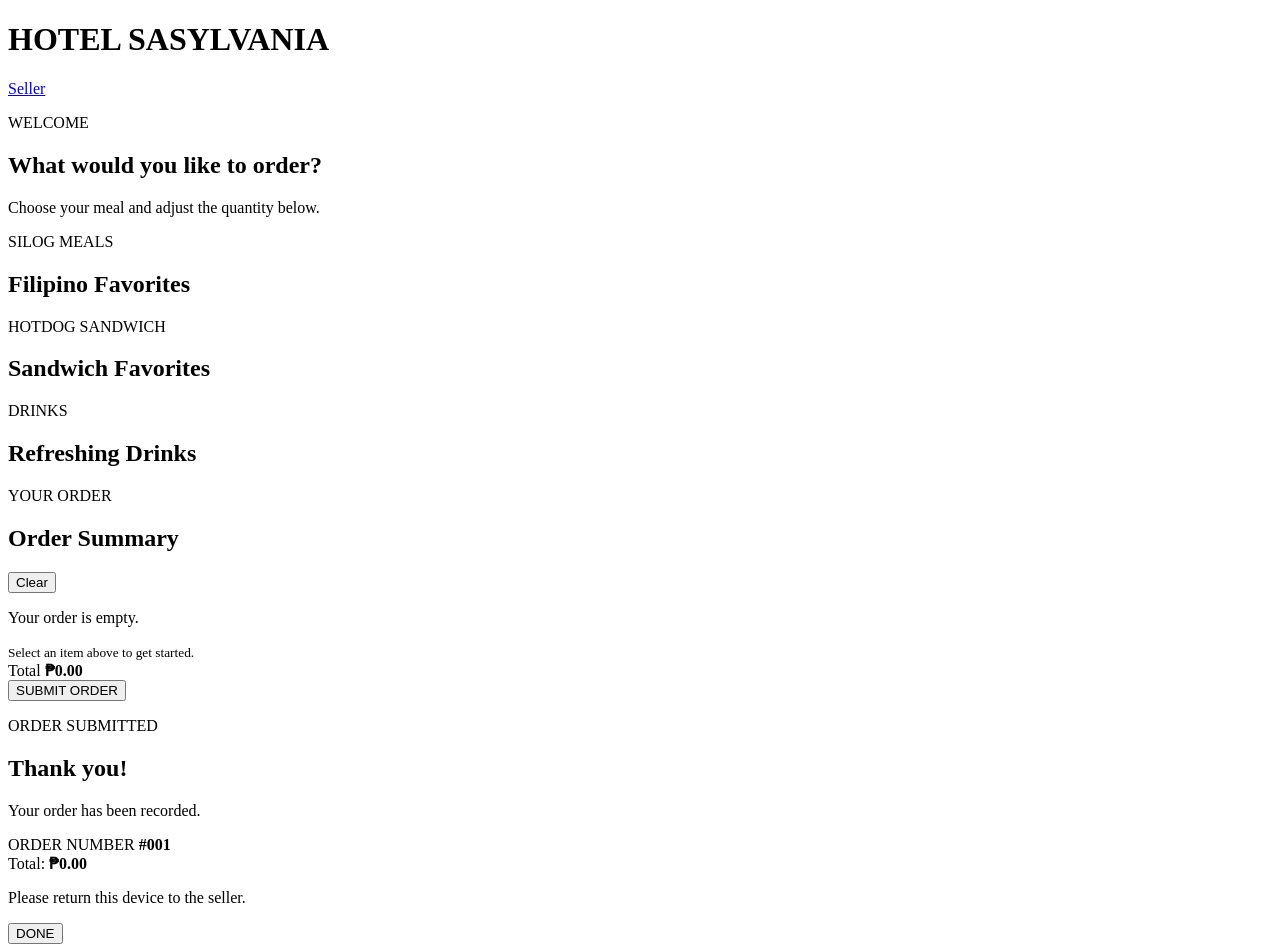
==== index.html @ a1094085 "Add initial HTML structure for ordering page" ====
<!DOCTYPE html>
<html lang="en">
<head>
    <meta charset="UTF-8">
    <meta name="viewport" content="width=device-width, initial-scale=1.0">

    <title>SAs Ordering</title>

    <link rel="stylesheet" href="css/style.css">
</head>

<body>

    <main class="order-page">

        <!-- HEADER -->
        <header class="store-header">

            <div class="brand">
                <h1>HOTEL SASYLVANIA</h1>
                <p></p>
            </div>

            <a href="sales.html" class="seller-link">
                Seller
            </a>

        </header>


        <!-- WELCOME -->
        <section class="welcome">

            <p class="small-label">
                WELCOME
            </p>

            <h2>
                What would you like to order?
            </h2>

            <p>
                Choose your meal and adjust the quantity below.
            </p>

        </section>


        <!-- SILOG MEALS -->
        <section class="menu-section">

            <div class="section-heading">

                <span>
                    SILOG MEALS
                </span>

                <h2>
                    Filipino Favorites
                </h2>

            </div>


            <div
                id="silogProducts"
                class="product-grid"
            ></div>

        </section>

          <!-- HOTDOG SANDWICH -->
        <section class="menu-section">

            <div class="section-heading">
                <span>HOTDOG SANDWICH</span>
                <h2>Sandwich Favorites</h2>
            </div>

            <div id="sandwichProducts" class="product-grid"></div>

        </section>


        <!-- DRINKS -->
        <section class="menu-section">

            <div class="section-heading">

                <span>
                    DRINKS
                </span>

                <h2>
                    Refreshing Drinks
                </h2>

            </div>


            <div
                id="drinkProducts"
                class="product-grid"
            ></div>

        </section>


        <!-- ORDER SUMMARY -->
        <section class="order-summary">

            <div class="summary-header">

                <div>
                    <span class="small-label">
                        YOUR ORDER
                    </span>

                    <h2>
                        Order Summary
                    </h2>
                </div>

                <button
                    id="clearButton"
                    class="clear-button"
                >
                    Clear
                </button>

            </div>


            <div
                id="cartItems"
                class="cart-items"
            >

                <div class="empty-cart">
                    <div class="empty-icon">
                        
                    </div>

                    <p>
                        Your order is empty.
                    </p>

                    <small>
                        Select an item above to get started.
                    </small>
                </div>

            </div>


            <div class="summary-bottom">

                <div class="total-line">

                    <span>
                        Total
                    </span>

                    <strong id="totalPrice">
                        ₱0.00
                    </strong>

                </div>


                <button
                    id="submitOrder"
                    class="submit-button"
                >
                    SUBMIT ORDER
                </button>

            </div>

        </section>


        <!-- ORDER SUCCESS MODAL -->
        <div
            id="successModal"
            class="modal"
        >

            <div class="success-box">

                <div class="success-icon">
                    
                </div>

                <p class="small-label">
                    ORDER SUBMITTED
                </p>

                <h2>
                    Thank you!
                </h2>

                <p>
                    Your order has been recorded.
                </p>

                <div class="order-number-box">

                    <span>
                        ORDER NUMBER
                    </span>

                    <strong id="orderNumber">
                        #001
                    </strong>

                </div>

                <div class="success-total">

                    Total:
                    <strong id="successTotal">
                        ₱0.00
                    </strong>

                </div>

                <p class="return-message">
                    Please return this device to the seller.
                </p>

                <button
                    id="doneButton"
                    class="submit-button"
                >
                    DONE
                </button>

            </div>

        </div>

    </main>


    <script src="js/data.js"></script>
    <script src="js/order.js"></script>

</body>
                               </html>
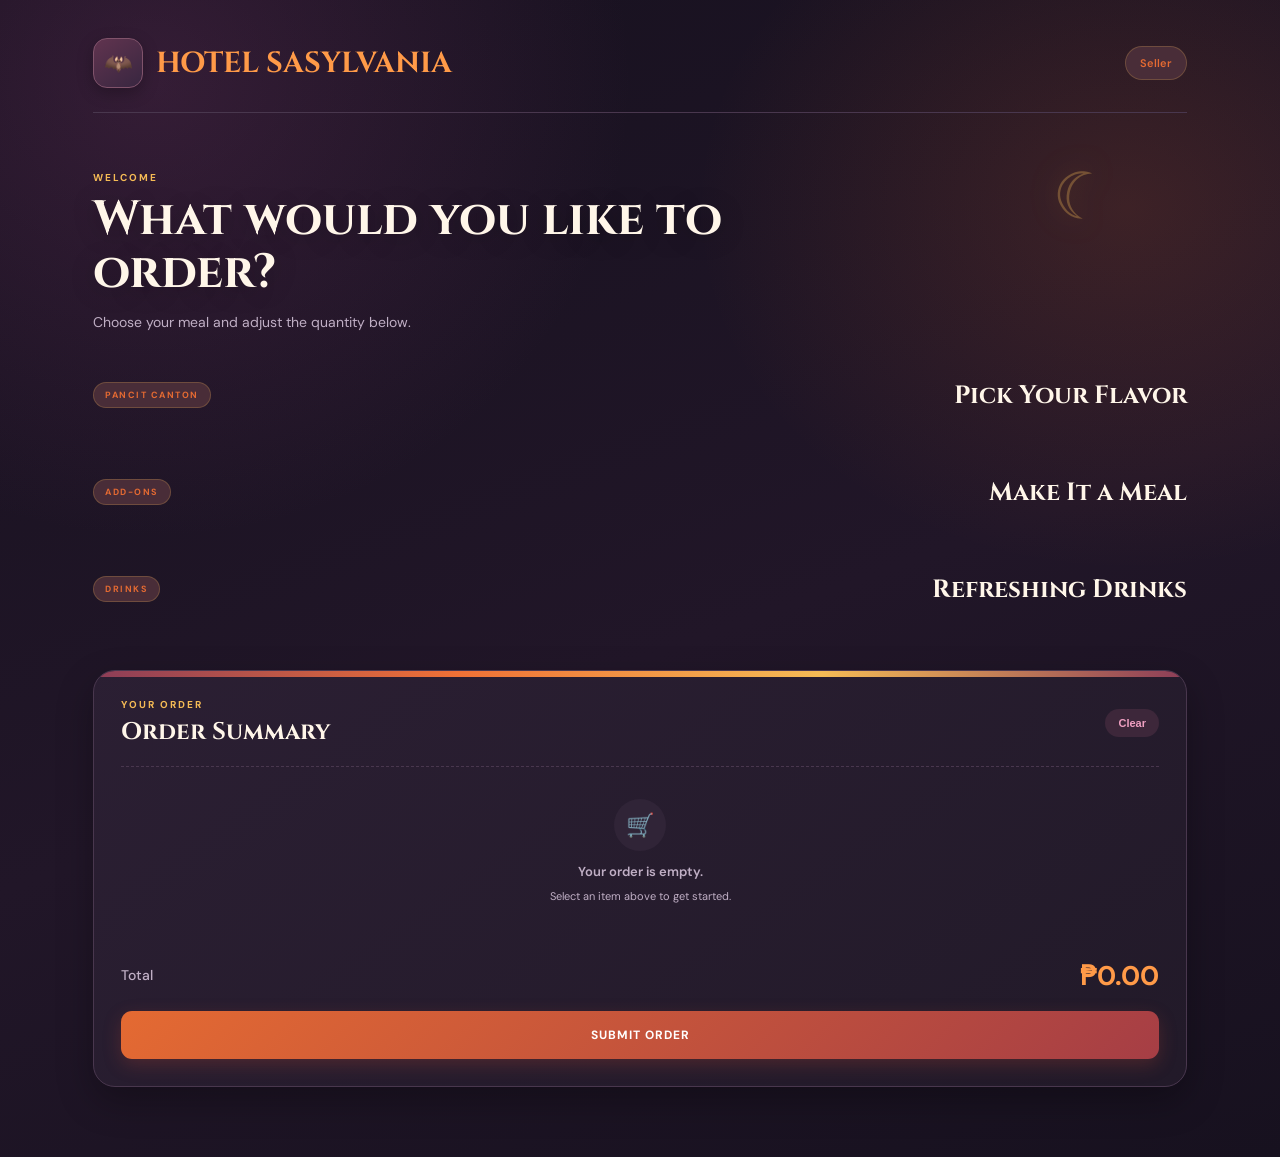
==== commit f82a385d: "Update index.html for Hotel Sasylvania Ordering" ====
--- a/index.html
+++ b/index.html
@@ -4,7 +4,7 @@
     <meta charset="UTF-8">
     <meta name="viewport" content="width=device-width, initial-scale=1.0">
 
-    <title>SAs Ordering</title>
+    <title>Hotel Sasylvania Ordering</title>
 
     <link rel="stylesheet" href="css/style.css">
 </head>
@@ -18,12 +18,9 @@
 
             <div class="brand">
                 <h1>HOTEL SASYLVANIA</h1>
-                <p></p>
             </div>
 
-            <a href="sales.html" class="seller-link">
-                Seller
-            </a>
+            <a href="sales.html" class="seller-link">Seller</a>
 
         </header>
 
@@ -31,53 +28,37 @@
         <!-- WELCOME -->
         <section class="welcome">
 
-            <p class="small-label">
-                WELCOME
-            </p>
+            <p class="small-label">WELCOME</p>
 
-            <h2>
-                What would you like to order?
-            </h2>
+            <h2>What would you like to order?</h2>
 
-            <p>
-                Choose your meal and adjust the quantity below.
-            </p>
+            <p>Choose your meal and adjust the quantity below.</p>
 
         </section>
 
 
-        <!-- SILOG MEALS -->
+        <!-- PANCIT CANTON -->
         <section class="menu-section">
 
             <div class="section-heading">
-
-                <span>
-                    SILOG MEALS
-                </span>
-
-                <h2>
-                    Filipino Favorites
-                </h2>
-
+                <span>PANCIT CANTON</span>
+                <h2>Pick Your Flavor</h2>
             </div>
 
-
-            <div
-                id="silogProducts"
-                class="product-grid"
-            ></div>
+            <div id="pancitProducts" class="product-grid"></div>
 
         </section>
 
-          <!-- HOTDOG SANDWICH -->
+
+        <!-- ADD-ONS -->
         <section class="menu-section">
 
             <div class="section-heading">
-                <span>HOTDOG SANDWICH</span>
-                <h2>Sandwich Favorites</h2>
+                <span>ADD-ONS</span>
+                <h2>Make It a Meal</h2>
             </div>
 
-            <div id="sandwichProducts" class="product-grid"></div>
+            <div id="addonProducts" class="product-grid"></div>
 
         </section>
 
@@ -86,22 +67,11 @@
         <section class="menu-section">
 
             <div class="section-heading">
-
-                <span>
-                    DRINKS
-                </span>
-
-                <h2>
-                    Refreshing Drinks
-                </h2>
-
+                <span>DRINKS</span>
+                <h2>Refreshing Drinks</h2>
             </div>
 
-
-            <div
-                id="drinkProducts"
-                class="product-grid"
-            ></div>
+            <div id="drinkProducts" class="product-grid"></div>
 
         </section>
 
@@ -112,42 +82,23 @@
             <div class="summary-header">
 
                 <div>
-                    <span class="small-label">
-                        YOUR ORDER
-                    </span>
-
-                    <h2>
-                        Order Summary
-                    </h2>
+                    <span class="small-label">YOUR ORDER</span>
+                    <h2>Order Summary</h2>
                 </div>
 
-                <button
-                    id="clearButton"
-                    class="clear-button"
-                >
+                <button type="button" id="clearButton" class="clear-button">
                     Clear
                 </button>
 
             </div>
 
 
-            <div
-                id="cartItems"
-                class="cart-items"
-            >
+            <div id="cartItems" class="cart-items">
 
                 <div class="empty-cart">
-                    <div class="empty-icon">
-                        
-                    </div>
-
-                    <p>
-                        Your order is empty.
-                    </p>
-
-                    <small>
-                        Select an item above to get started.
-                    </small>
+                    <div class="empty-icon">🛒</div>
+                    <p>Your order is empty.</p>
+                    <small>Select an item above to get started.</small>
                 </div>
 
             </div>
@@ -156,22 +107,11 @@
             <div class="summary-bottom">
 
                 <div class="total-line">
-
-                    <span>
-                        Total
-                    </span>
-
-                    <strong id="totalPrice">
-                        ₱0.00
-                    </strong>
-
+                    <span>Total</span>
+                    <strong id="totalPrice">₱0.00</strong>
                 </div>
 
-
-                <button
-                    id="submitOrder"
-                    class="submit-button"
-                >
+                <button type="button" id="submitOrder" class="submit-button">
                     SUBMIT ORDER
                 </button>
 
@@ -184,55 +124,35 @@
         <div
             id="successModal"
             class="modal"
+            role="dialog"
+            aria-modal="true"
+            aria-labelledby="successTitle"
         >
 
             <div class="success-box">
 
-                <div class="success-icon">
-                    
-                </div>
+                <div class="success-icon">✅</div>
 
-                <p class="small-label">
-                    ORDER SUBMITTED
-                </p>
+                <p class="small-label">ORDER SUBMITTED</p>
 
-                <h2>
-                    Thank you!
-                </h2>
+                <h2 id="successTitle">Thank you!</h2>
 
-                <p>
-                    Your order has been recorded.
-                </p>
+                <p>Your order has been recorded.</p>
 
                 <div class="order-number-box">
-
-                    <span>
-                        ORDER NUMBER
-                    </span>
-
-                    <strong id="orderNumber">
-                        #001
-                    </strong>
-
+                    <span>ORDER NUMBER</span>
+                    <strong id="orderNumber">#001</strong>
                 </div>
 
                 <div class="success-total">
-
-                    Total:
-                    <strong id="successTotal">
-                        ₱0.00
-                    </strong>
-
+                    Total: <strong id="successTotal">₱0.00</strong>
                 </div>
 
                 <p class="return-message">
                     Please return this device to the seller.
                 </p>
 
-                <button
-                    id="doneButton"
-                    class="submit-button"
-                >
+                <button type="button" id="doneButton" class="submit-button">
                     DONE
                 </button>
 
@@ -247,4 +167,4 @@
     <script src="js/order.js"></script>
 
 </body>
-                               </html>
+</html>
--- a/css/style.css
+++ b/css/style.css
@@ -0,0 +1,3032 @@
+/* =========================================
+   SILOG+ ORDERING SYSTEM
+   Halloween Food Kiosk Design
+========================================= */
+
+@import url('https://fonts.googleapis.com/css2?family=Cinzel:wght@600;700&family=DM+Sans:wght@400;500;600;700&family=Playfair+Display:wght@600;700&display=swap');
+
+:root {
+    --bg: #17111f;
+    --surface: #241b2b;
+    --surface-soft: #302437;
+
+    --text: #fff6e9;
+    --muted: #c0afc5;
+
+    --primary: #e46a32;
+    --primary-dark: #ff9a48;
+    --primary-soft: #492d38;
+
+    --accent: #f5bb55;
+    --accent-soft: #4a352d;
+
+    --pink: #bf6b94;
+    --pink-soft: #3d273a;
+
+    --border: #49374e;
+
+    --shadow:
+        0 14px 36px rgba(0, 0, 0, 0.28);
+
+    --radius: 18px;
+}
+
+
+/* =========================================
+   RESET
+========================================= */
+
+* {
+    margin: 0;
+    padding: 0;
+    box-sizing: border-box;
+}
+
+
+html {
+    scroll-behavior: smooth;
+}
+
+
+body {
+    font-family: "DM Sans", sans-serif;
+
+    background:
+        radial-gradient(
+            circle at 10% 10%,
+            rgba(233, 180, 174, 0.12),
+            transparent 25%
+        ),
+        radial-gradient(
+            circle at 90% 20%,
+            rgba(233, 161, 91, 0.10),
+            transparent 25%
+        ),
+        var(--bg);
+
+    color: var(--text);
+
+    min-height: 100vh;
+}
+
+
+/* =========================================
+   CUSTOMER ORDER PAGE
+========================================= */
+
+.order-page {
+    width: min(1150px, 100%);
+
+    margin: auto;
+
+    padding:
+        28px clamp(16px, 4vw, 28px) 70px;
+}
+
+
+/* =========================================
+   HEADER
+========================================= */
+
+.store-header {
+    display: flex;
+
+    align-items: center;
+
+    justify-content: space-between;
+
+    padding:
+        10px 0 24px;
+
+    border-bottom:
+        1px solid var(--border);
+}
+
+
+.brand {
+    display: flex;
+
+    align-items: center;
+
+    gap: 13px;
+}
+
+
+.brand::before {
+    content: "";
+
+    width: 48px;
+    height: 48px;
+
+    display: flex;
+
+    align-items: center;
+    justify-content: center;
+
+    background:
+        var(--primary-soft);
+
+    border-radius: 14px;
+
+    font-size: 23px;
+}
+
+
+.brand h1 {
+    font-family:
+        "Playfair Display",
+        serif;
+
+    font-size: 29px;
+
+    line-height: 1;
+
+    color:
+        var(--primary-dark);
+}
+
+
+.brand p {
+    color: var(--muted);
+
+    font-size: 11px;
+
+    margin-top: 5px;
+
+    letter-spacing: .3px;
+}
+
+
+.seller-link {
+    display: inline-flex;
+
+    align-items: center;
+
+    gap: 6px;
+
+    text-decoration: none;
+
+    color: var(--primary);
+
+    background:
+        var(--primary-soft);
+
+    padding:
+        9px 14px;
+
+    border-radius: 30px;
+
+    font-size: 11px;
+
+    font-weight: 600;
+
+    transition: .2s ease;
+}
+
+
+.seller-link:hover {
+    background: var(--primary);
+
+    color: white;
+
+    transform:
+        translateY(-1px);
+}
+
+
+/* =========================================
+   WELCOME SECTION
+========================================= */
+
+.welcome {
+    position: relative;
+
+    padding:
+        58px 0 48px;
+}
+
+
+.welcome::after {
+    content: "";
+
+    position: absolute;
+
+    right: 7%;
+
+    top: 42px;
+
+    font-size: 65px;
+
+    opacity: .16;
+
+    transform:
+        rotate(12deg);
+}
+
+
+.welcome .small-label {
+    margin-bottom: 10px;
+}
+
+
+.welcome h2 {
+    max-width: 650px;
+
+    font-family:
+        "Playfair Display",
+        serif;
+
+    font-size:
+        clamp(32px, 5vw, 48px);
+
+    line-height: 1.1;
+
+    color: var(--primary-dark);
+}
+
+
+.welcome p:last-child {
+    color: var(--muted);
+
+    font-size: 14px;
+
+    margin-top: 13px;
+}
+
+
+/* =========================================
+   LABELS
+========================================= */
+
+.small-label {
+    display: block;
+
+    color: var(--accent);
+
+    font-size: 10px;
+
+    font-weight: 700;
+
+    letter-spacing: 2px;
+}
+
+
+/* =========================================
+   MENU SECTION
+========================================= */
+
+.menu-section {
+    margin-bottom: 48px;
+}
+
+
+.section-heading {
+    display: flex;
+
+    align-items: flex-end;
+
+    justify-content: space-between;
+
+    margin-bottom: 20px;
+}
+
+
+.section-heading > span {
+    display: inline-block;
+
+    color: var(--primary);
+
+    background:
+        var(--primary-soft);
+
+    padding:
+        6px 11px;
+
+    border-radius: 30px;
+
+    font-size: 9px;
+
+    font-weight: 700;
+
+    letter-spacing: 1.5px;
+}
+
+
+.section-heading h2 {
+    font-family:
+        "Playfair Display",
+        serif;
+
+    font-size: 25px;
+
+    margin-top: 9px;
+}
+
+
+/* =========================================
+   PRODUCT GRID
+========================================= */
+
+.product-grid {
+    display: grid;
+
+    grid-template-columns:
+        repeat(2, 1fr);
+
+    gap: 17px;
+}
+
+
+/* =========================================
+   PRODUCT CARD
+========================================= */
+
+.product-card {
+    position: relative;
+
+    display: flex;
+
+    justify-content:
+        space-between;
+
+    align-items: center;
+
+    gap: 22px;
+
+    min-height: 175px;
+
+    padding: 23px;
+
+    background:
+        rgba(255,255,255,.92);
+
+    border:
+        1px solid var(--border);
+
+    border-radius:
+        var(--radius);
+
+    overflow: hidden;
+
+    transition:
+        transform .25s ease,
+        box-shadow .25s ease,
+        border-color .25s ease;
+}
+
+
+.product-card::before {
+    content: "";
+
+    position: absolute;
+
+    width: 90px;
+    height: 90px;
+
+    border-radius: 50%;
+
+    background:
+        var(--accent-soft);
+
+    right: -35px;
+
+    top: -35px;
+
+    transition: .25s ease;
+}
+
+
+.product-card:hover {
+    transform:
+        translateY(-4px);
+
+    border-color:
+        #ddd4c6;
+
+    box-shadow:
+        var(--shadow);
+}
+
+
+.product-card:hover::before {
+    transform:
+        scale(1.3);
+}
+
+
+/* =========================================
+   PRODUCT DETAILS
+========================================= */
+
+.product-details {
+    position: relative;
+
+    z-index: 1;
+
+    flex: 1;
+}
+
+
+.product-category {
+    display: inline-block;
+
+    color: #a09c91;
+
+    font-size: 9px;
+
+    font-weight: 700;
+
+    letter-spacing: 1.4px;
+
+    margin-bottom: 6px;
+}
+
+
+.product-details h3 {
+    font-family:
+        "Playfair Display",
+        serif;
+
+    font-size: 23px;
+
+    color:
+        var(--text);
+
+    margin-bottom: 7px;
+}
+
+
+.product-details p {
+    color: var(--muted);
+
+    font-size: 12px;
+
+    line-height: 1.6;
+
+    max-width: 330px;
+}
+
+
+.product-price {
+    display: inline-block;
+
+    color:
+        var(--primary);
+
+    font-size: 17px;
+
+    font-weight: 700;
+
+    margin-top: 13px;
+}
+
+
+/* =========================================
+   QUANTITY CONTROL
+========================================= */
+
+.quantity-box {
+    position: relative;
+
+    z-index: 2;
+
+    display: flex;
+
+    align-items: center;
+
+    justify-content: center;
+
+    gap: 8px;
+
+    padding: 5px;
+
+    background:
+        var(--surface-soft);
+
+    border:
+        1px solid var(--border);
+
+    border-radius: 12px;
+}
+
+
+.quantity-box button {
+    width: 34px;
+    height: 34px;
+
+    border: none;
+
+    background:
+        white;
+
+    color:
+        var(--primary);
+
+    border-radius: 9px;
+
+    font-size: 18px;
+
+    font-weight: 600;
+
+    cursor: pointer;
+
+    box-shadow:
+        0 2px 6px rgba(0,0,0,.05);
+
+    transition: .18s ease;
+}
+
+
+.quantity-box button:hover {
+    background:
+        var(--primary);
+
+    color: white;
+
+    transform:
+        scale(1.05);
+}
+
+
+.quantity-box button:active {
+    transform:
+        scale(.94);
+}
+
+
+.quantity-box span {
+    min-width: 24px;
+
+    text-align: center;
+
+    font-size: 14px;
+
+    font-weight: 700;
+
+    color: var(--text);
+}
+
+
+/* =========================================
+   ORDER SUMMARY
+========================================= */
+
+.order-summary {
+    position: relative;
+
+    background:
+        var(--surface);
+
+    border:
+        1px solid var(--border);
+
+    border-radius:
+        22px;
+
+    padding:
+        27px;
+
+    margin-top: 30px;
+
+    box-shadow:
+        0 12px 40px rgba(43,39,29,.08);
+
+    overflow: hidden;
+}
+
+
+.order-summary::before {
+    content: "";
+
+    position: absolute;
+
+    left: 0;
+    top: 0;
+
+    width: 100%;
+    height: 5px;
+
+    background:
+        linear-gradient(
+            90deg,
+            var(--primary),
+            var(--accent),
+            var(--pink)
+        );
+}
+
+
+.summary-header {
+    display: flex;
+
+    align-items: center;
+
+    justify-content:
+        space-between;
+
+    padding-bottom:
+        18px;
+
+    border-bottom:
+        1px dashed var(--border);
+}
+
+
+.summary-header h2 {
+    font-family:
+        "Playfair Display",
+        serif;
+
+    font-size: 24px;
+
+    margin-top: 5px;
+}
+
+
+.clear-button {
+    border: none;
+
+    background:
+        var(--pink-soft);
+
+    color:
+        #9a6964;
+
+    padding:
+        8px 13px;
+
+    border-radius:
+        20px;
+
+    font-size: 11px;
+
+    font-weight: 600;
+
+    cursor: pointer;
+
+    transition: .2s ease;
+}
+
+
+.clear-button:hover {
+    background:
+        var(--pink);
+
+    color: white;
+}
+
+
+/* =========================================
+   CART
+========================================= */
+
+.cart-items {
+    min-height: 105px;
+}
+
+
+.empty-cart {
+    text-align: center;
+
+    padding:
+        32px 10px;
+
+    color: var(--muted);
+}
+
+
+.empty-icon {
+    display: flex;
+
+    align-items: center;
+
+    justify-content: center;
+
+    width: 52px;
+    height: 52px;
+
+    margin:
+        0 auto 12px;
+
+    background:
+        var(--surface-soft);
+
+    border-radius: 50%;
+
+    font-size: 23px;
+}
+
+
+.empty-cart p {
+    font-size: 13px;
+
+    font-weight: 600;
+
+    margin-bottom: 4px;
+}
+
+
+.empty-cart small {
+    font-size: 11px;
+}
+
+
+/* CART ROW */
+
+.cart-row {
+    display: flex;
+
+    justify-content:
+        space-between;
+
+    align-items: center;
+
+    gap: 15px;
+
+    padding:
+        15px 4px;
+
+    border-bottom:
+        1px solid #f0ece5;
+}
+
+
+.cart-row strong {
+    font-size: 14px;
+}
+
+
+.cart-row small {
+    display: block;
+
+    color: var(--muted);
+
+    font-size: 11px;
+
+    margin-top: 4px;
+}
+
+
+/* =========================================
+   TOTAL
+========================================= */
+
+.summary-bottom {
+    padding-top: 21px;
+}
+
+
+.total-line {
+    display: flex;
+
+    justify-content:
+        space-between;
+
+    align-items: center;
+
+    margin-bottom: 18px;
+}
+
+
+.total-line span {
+    color: var(--muted);
+
+    font-size: 14px;
+
+    font-weight: 500;
+}
+
+
+.total-line strong {
+    color:
+        var(--primary-dark);
+
+    font-size: 27px;
+}
+
+
+/* =========================================
+   SUBMIT BUTTON
+========================================= */
+
+.submit-button {
+    position: relative;
+
+    width: 100%;
+
+    border: none;
+
+    background:
+        var(--primary);
+
+    color: white;
+
+    padding: 16px;
+
+    border-radius: 11px;
+
+    font-family:
+        "DM Sans",
+        sans-serif;
+
+    font-size: 12px;
+
+    font-weight: 700;
+
+    letter-spacing: 1px;
+
+    cursor: pointer;
+
+    overflow: hidden;
+
+    transition:
+        background .2s ease,
+        transform .2s ease,
+        box-shadow .2s ease;
+}
+
+
+.submit-button:hover {
+    background:
+        var(--primary-dark);
+
+    transform:
+        translateY(-2px);
+
+    box-shadow:
+        0 8px 18px
+        rgba(56,92,69,.22);
+}
+
+
+.submit-button:active {
+    transform:
+        translateY(0);
+}
+
+
+/* =========================================
+   SUCCESS MODAL
+========================================= */
+
+.modal {
+    position: fixed;
+
+    inset: 0;
+
+    z-index: 100;
+
+    display: none;
+
+    align-items: center;
+
+    justify-content: center;
+
+    padding: 20px;
+
+    background:
+        rgba(39,37,31,.55);
+
+    backdrop-filter:
+        blur(5px);
+}
+
+
+.modal.show {
+    display: flex;
+}
+
+
+.success-box {
+    width: 100%;
+
+    max-width: 410px;
+
+    background:
+        var(--surface);
+
+    border-radius:
+        23px;
+
+    padding:
+        36px;
+
+    text-align: center;
+
+    box-shadow:
+        0 25px 70px
+        rgba(0,0,0,.18);
+
+    animation:
+        modalIn .3s ease;
+}
+
+
+@keyframes modalIn {
+
+    from {
+        opacity: 0;
+
+        transform:
+            translateY(15px)
+            scale(.97);
+    }
+
+    to {
+        opacity: 1;
+
+        transform:
+            translateY(0)
+            scale(1);
+    }
+
+}
+
+
+.success-icon {
+    display: flex;
+
+    align-items: center;
+
+    justify-content: center;
+
+    width: 62px;
+    height: 62px;
+
+    margin:
+        0 auto 20px;
+
+    border-radius: 50%;
+
+    background:
+        var(--primary-soft);
+
+    color:
+        var(--primary);
+
+    font-size: 27px;
+
+    font-weight: 700;
+}
+
+
+.success-box h2 {
+    font-family:
+        "Playfair Display",
+        serif;
+
+    font-size: 29px;
+
+    margin:
+        7px 0;
+}
+
+
+.success-box > p {
+    color: var(--muted);
+
+    font-size: 13px;
+}
+
+
+.order-number-box {
+    margin:
+        25px 0 17px;
+
+    padding:
+        17px;
+
+    background:
+        var(--surface-soft);
+
+    border-radius:
+        13px;
+}
+
+
+.order-number-box span {
+    display: block;
+
+    color: var(--muted);
+
+    font-size: 9px;
+
+    font-weight: 700;
+
+    letter-spacing: 2px;
+
+    margin-bottom: 5px;
+}
+
+
+.order-number-box strong {
+    color:
+        var(--primary-dark);
+
+    font-size: 28px;
+}
+
+
+.success-total {
+    font-size: 14px;
+
+    margin-bottom: 22px;
+}
+
+
+.success-total strong {
+    color:
+        var(--primary);
+
+    font-size: 19px;
+}
+
+
+.return-message {
+    margin-bottom: 20px;
+}
+
+
+/* =========================================
+   SALES PAGE
+========================================= */
+
+.sales-page {
+    width: min(1200px, 100%);
+
+    margin: auto;
+
+    padding:
+        35px clamp(16px, 4vw, 28px) 60px;
+}
+
+
+.sales-header {
+    display: flex;
+
+    flex-wrap: wrap;
+
+    align-items: flex-start;
+
+    justify-content:
+        space-between;
+
+    gap: 20px;
+
+    margin-bottom: 32px;
+}
+
+
+.back-link {
+    display: inline-block;
+
+    color:
+        var(--muted);
+
+    text-decoration: none;
+
+    font-size: 11px;
+
+    margin-bottom: 13px;
+
+    transition: .2s ease;
+}
+
+
+.back-link:hover {
+    color:
+        var(--primary);
+}
+
+
+.sales-header h1 {
+    font-family:
+        "Playfair Display",
+        serif;
+
+    font-size: clamp(28px, 8vw, 35px);
+
+    color:
+        var(--primary-dark);
+}
+
+
+.sales-header p {
+    color:
+        var(--muted);
+
+    font-size: 13px;
+
+    margin-top: 6px;
+}
+
+
+.reset-button {
+    white-space: nowrap;
+
+    flex-shrink: 0;
+
+    border:
+        1px solid var(--border);
+
+    background:
+        var(--surface);
+
+    color:
+        #9a6b66;
+
+    padding:
+        9px 14px;
+
+    border-radius: 8px;
+
+    font-size: 11px;
+
+    cursor: pointer;
+
+    transition: .2s ease;
+}
+
+
+.reset-button:hover {
+    background:
+        var(--pink-soft);
+
+    border-color:
+        var(--pink);
+}
+
+
+/* =========================================
+   SALES STATS
+========================================= */
+
+.stats-grid {
+    display: grid;
+
+    grid-template-columns:
+        repeat(2, minmax(0, 1fr));
+
+    gap: 12px;
+
+    margin-bottom: 22px;
+}
+
+
+.stat-card {
+    position: relative;
+
+    min-height: 116px;
+
+    background:
+        var(--surface);
+
+    border:
+        1px solid var(--border);
+
+    border-radius:
+        16px;
+
+    padding:
+        20px 16px 16px;
+
+    overflow: hidden;
+
+    transition:
+        transform .25s ease,
+        box-shadow .25s ease;
+}
+
+
+.stat-card:hover {
+    transform:
+        translateY(-3px);
+
+    box-shadow:
+        var(--shadow);
+}
+
+
+/* TOP COLOR STRIPE */
+
+.stat-card::before {
+    content: "";
+
+    position: absolute;
+
+    left: 0;
+    top: 0;
+
+    width: 100%;
+    height: 4px;
+
+    background:
+        var(--primary);
+}
+
+
+.stat-card:nth-child(2)::before {
+    background:
+        var(--accent);
+}
+
+
+.stat-card:nth-child(3)::before {
+    background:
+        #7ea88b;
+}
+
+
+.stat-card:nth-child(4)::before {
+    background:
+        var(--pink);
+}
+
+
+/* ICON BADGE */
+
+.stat-card::after {
+    content: "";
+
+    position: absolute;
+
+    top: 17px;
+    right: 14px;
+
+    width: 34px;
+    height: 34px;
+
+    display: flex;
+
+    align-items: center;
+    justify-content: center;
+
+    border-radius: 50%;
+
+    background:
+        var(--primary-soft);
+
+    font-size: 16px;
+}
+
+
+.stat-card:nth-child(2)::after {
+    content: "";
+
+    background:
+        var(--accent-soft);
+}
+
+
+.stat-card:nth-child(3)::after {
+    content: "";
+
+    background:
+        var(--primary-soft);
+}
+
+
+.stat-card:nth-child(4)::after {
+    content: "";
+
+    background:
+        var(--pink-soft);
+}
+
+
+/* LABEL + VALUE */
+
+.stat-card span {
+    display: block;
+
+    position: relative;
+
+    z-index: 1;
+
+    min-height: 27px;
+
+    padding-right: 40px;
+
+    color:
+        var(--muted);
+
+    font-size: 9px;
+
+    font-weight: 700;
+
+    letter-spacing: 1.3px;
+
+    line-height: 1.5;
+}
+
+
+.stat-card strong {
+    display: block;
+
+    position: relative;
+
+    z-index: 1;
+
+    color:
+        var(--primary-dark);
+
+    font-size:
+        clamp(19px, 5.4vw, 26px);
+
+    line-height: 1.1;
+
+    margin-top: 12px;
+
+    word-break: break-word;
+}
+
+
+@media (min-width: 760px) {
+
+    .stats-grid {
+        grid-template-columns:
+            repeat(4, minmax(0, 1fr));
+
+        gap: 16px;
+    }
+
+
+    .stat-card {
+        min-height: 126px;
+
+        padding:
+            22px 22px 20px;
+    }
+
+
+    .stat-card::after {
+        right: 18px;
+    }
+
+
+    .stat-card strong {
+        font-size: 26px;
+    }
+
+}
+
+
+/* =========================================
+   REPORT CARDS
+========================================= */
+
+.report-card {
+    background:
+        var(--surface);
+
+    border:
+        1px solid var(--border);
+
+    border-radius:
+        15px;
+
+    padding:
+        clamp(16px, 4vw, 25px);
+
+    margin-bottom:
+        20px;
+}
+
+
+.report-heading {
+    display: flex;
+
+    flex-wrap: wrap;
+
+    align-items: center;
+
+    justify-content:
+        space-between;
+
+    gap: 15px;
+
+    margin-bottom:
+        21px;
+}
+
+
+.report-heading h2 {
+    font-family:
+        "Playfair Display",
+        serif;
+
+    font-size: 22px;
+
+    margin-top: 5px;
+}
+
+
+.report-heading select {
+    padding:
+        9px 12px;
+
+    background:
+        var(--surface);
+
+    border:
+        1px solid var(--border);
+
+    border-radius: 8px;
+
+    color:
+        var(--text);
+
+    font-family:
+        "DM Sans",
+        sans-serif;
+
+    font-size: 11px;
+
+    outline: none;
+}
+
+
+/* =========================================
+   TABLE
+========================================= */
+
+.table-wrapper {
+    overflow-x: auto;
+}
+
+
+table {
+    width: 100%;
+
+    border-collapse:
+        collapse;
+}
+
+
+th {
+    padding:
+        12px 13px;
+
+    text-align: left;
+
+    color:
+        var(--muted);
+
+    font-size: 9px;
+
+    font-weight: 700;
+
+    letter-spacing: 1.2px;
+
+    border-bottom:
+        1px solid var(--border);
+}
+
+
+td {
+    padding:
+        15px 13px;
+
+    color:
+        #55534c;
+
+    font-size: 13px;
+
+    border-bottom:
+        1px solid #f0ece5;
+}
+
+
+tr:last-child td {
+    border-bottom:
+        none;
+}
+
+
+td strong {
+    color:
+        var(--text);
+}
+
+
+td small {
+    color:
+        var(--muted);
+
+    font-size: 10px;
+}
+
+
+.no-data {
+    text-align: center;
+
+    color:
+        var(--muted);
+
+    padding:
+        40px;
+}
+
+
+/* =========================================
+   ORDER MANAGEMENT
+========================================= */
+
+.orders-container {
+    display: grid;
+
+    grid-template-columns: 1fr;
+
+    gap: 14px;
+}
+
+
+/* ORDER CARD (PHONE FIRST) */
+
+.order-card {
+    position: relative;
+
+    display: grid;
+
+    grid-template-columns:
+        minmax(0, 1fr);
+
+    background:
+        var(--surface);
+
+    border:
+        1px solid var(--border);
+
+    border-radius:
+        16px;
+
+    padding:
+        16px 16px 16px 20px;
+
+    overflow: hidden;
+
+    transition:
+        transform .25s ease,
+        box-shadow .25s ease,
+        border-color .25s ease;
+}
+
+
+.order-card::before {
+    content: "";
+
+    position: absolute;
+
+    left: 0;
+    top: 0;
+
+    width: 5px;
+    height: 100%;
+
+    background:
+        var(--border);
+}
+
+
+.order-card:has(.status-pending)::before {
+    background:
+        var(--accent);
+}
+
+
+.order-card:has(.status-completed)::before {
+    background:
+
+  var(--primary);
+}
+
+
+.order-card:has(.status-cancelled)::before {
+    background:
+        var(--pink);
+}
+ 
+ 
+.order-card:hover {
+    transform:
+        translateY(-3px);
+ 
+    border-color:
+        #ddd4c6;
+ 
+    box-shadow:
+        var(--shadow);
+}
+
+
+/* CARD HEADER */
+ 
+.order-card-header {
+    display: flex;
+ 
+    align-items: center;
+ 
+    justify-content:
+        space-between;
+ 
+    gap: 10px;
+ 
+    padding-bottom:
+        13px;
+ 
+    border-bottom:
+        1px dashed var(--border);
+}
+
+.order-number {
+    display: block;
+ 
+    font-size: 20px;
+ 
+    font-weight: 700;
+ 
+    letter-spacing: .5px;
+ 
+    line-height: 1;
+ 
+    color:
+        var(--primary-dark);
+}
+ 
+ 
+.order-time {
+    display: block;
+ 
+    color:
+        var(--muted);
+ 
+    font-size: 11px;
+ 
+    margin-top: 7px;
+}
+
+/* STATUS BADGE */
+ 
+.status-badge {
+    display: inline-block;
+ 
+    flex-shrink: 0;
+ 
+    padding:
+        6px 12px;
+ 
+    border-radius: 30px;
+ 
+    font-size: 10px;
+ 
+    font-weight: 700;
+ 
+    letter-spacing: .8px;
+ 
+    text-transform: uppercase;
+ 
+    white-space: nowrap;
+   }
+
+.status-pending {
+    background:
+        var(--accent-soft);
+ 
+    color:
+        #b4742c;
+}
+
+.status-completed {
+    background:
+        var(--primary-soft);
+ 
+    color:
+        var(--primary);
+}
+ 
+ 
+.status-cancelled {
+    background:
+        var(--pink-soft);
+ 
+    color:
+        #9a6964;
+}
+
+/* ORDER ITEMS */
+
+.order-items {
+    padding:
+        4px 0 2px;
+}
+
+.order-item {
+    display: flex;
+
+    align-items: center;
+
+    justify-content:
+        space-between;
+
+    gap: 14px;
+
+    padding:
+        12px 0;
+
+    border-bottom:
+        1px solid #f0ece5;
+}
+
+
+.order-item:last-child {
+    border-bottom:
+        none;
+}
+
+
+.order-item > div {
+    min-width: 0;
+}
+
+
+.order-item strong {
+    font-size: 13px;
+
+    color:
+        var(--text);
+}
+
+
+.order-item small {
+    display: block;
+
+    color:
+        var(--muted);
+
+    font-size: 11px;
+
+    margin-top: 4px;
+}
+
+/* CARD FOOTER */
+
+.order-card-footer {
+    display: flex;
+
+    flex-wrap: wrap;
+
+    align-items: center;
+
+    justify-content:
+        space-between;
+
+    gap: 12px 14px;
+
+    margin-top: 6px;
+
+    padding:
+        13px 14px;
+
+    background:
+        var(--surface-soft);
+
+    border-radius:
+        12px;
+}
+
+
+.order-card-footer > div:first-child {
+    flex: 0 0 auto;
+}
+
+
+.order-card-footer > div:first-child span {
+    display: block;
+
+    color:
+        var(--muted);
+
+    font-size: 9px;
+
+    font-weight: 700;
+
+    letter-spacing: 1.5px;
+}
+
+
+.order-card-footer > div:first-child strong {
+    display: block;
+
+    color:
+        var(--primary-dark);
+
+    font-size: 21px;
+
+    margin-top: 3px;
+}
+
+
+/* ACTION BUTTONS */
+
+.order-actions {
+    display: flex;
+
+    flex: 1 1 190px;
+
+    align-items: center;
+
+    justify-content:
+        flex-end;
+
+    gap: 8px;
+}
+
+
+.order-actions button {
+    flex: 1 1 0;
+}
+
+
+.complete-button,
+.cancel-button,
+.reopen-button {
+    display: inline-flex;
+
+    align-items: center;
+
+    justify-content: center;
+
+    gap: 6px;
+
+    min-height: 42px;
+
+    padding:
+        0 16px;
+
+    border:
+        1px solid transparent;
+
+    border-radius: 12px;
+
+    font-family:
+        "DM Sans",
+        sans-serif;
+
+    font-size: 12px;
+
+    font-weight: 700;
+
+    letter-spacing: .3px;
+
+    white-space: nowrap;
+
+    cursor: pointer;
+
+    -webkit-tap-highlight-color:
+        transparent;
+
+    transition:
+        background .2s ease,
+        color .2s ease,
+        border-color .2s ease,
+        transform .2s ease,
+        box-shadow .2s ease;
+}
+
+/* COMPLETE */
+
+.complete-button {
+    background:
+        linear-gradient(
+            135deg,
+            var(--primary),
+            var(--primary-dark)
+        );
+
+    color: white;
+
+    box-shadow:
+        0 4px 12px
+        rgba(56,92,69,.22);
+}
+
+
+.complete-button:hover {
+    transform:
+        translateY(-1px);
+
+    box-shadow:
+        0 8px 18px
+        rgba(56,92,69,.30);
+}
+
+
+/* CANCEL */
+
+.cancel-button {
+    background:
+        var(--pink-soft);
+
+    color:
+        #a0554d;
+
+    border-color:
+        var(--pink);
+}
+
+
+.cancel-button::before {
+    content: "";
+
+    font-size: 11px;
+}
+
+
+.cancel-button:hover {
+    background:
+        #d98f87;
+
+    color: white;
+
+    border-color:
+        #d98f87;
+}
+
+
+/* MOVE TO PENDING */
+
+.reopen-button {
+    background:
+        var(--accent-soft);
+
+    color:
+        #b4742c;
+
+    border-color:
+        #f2d2ab;
+}
+
+
+.reopen-button::before {
+    content: "↺";
+
+    font-size: 15px;
+}
+
+
+.reopen-button:hover {
+    background:
+        var(--accent);
+
+    color: white;
+
+    border-color:
+        var(--accent);
+}
+
+
+.complete-button:active,
+.cancel-button:active,
+.reopen-button:active {
+    transform:
+        scale(.97);
+   }
+
+/* NO ORDERS */
+
+.no-orders {
+    grid-column:
+        1 / -1;
+
+    text-align: center;
+
+    padding:
+        44px 16px;
+
+    background:
+        var(--surface-soft);
+
+    border:
+        1px dashed var(--border);
+
+    border-radius:
+        16px;
+
+    color:
+        var(--muted);
+}
+
+
+.no-orders-icon {
+    display: flex;
+
+    align-items: center;
+
+    justify-content: center;
+
+    width: 54px;
+    height: 54px;
+
+    margin:
+        0 auto 13px;
+
+    background:
+        var(--surface);
+
+    border-radius: 50%;
+
+    font-size: 24px;
+
+    box-shadow:
+        0 2px 8px rgba(0,0,0,.05);
+}
+
+
+.no-orders strong {
+    display: block;
+
+    color:
+        var(--text);
+
+    font-size: 14px;
+
+    margin-bottom: 5px;
+}
+
+
+.no-orders p {
+    font-size: 12px;
+}
+
+/* ORDER CARD (WIDE SCREEN LANDSCAPE) */
+
+@media (min-width: 900px) {
+
+    .order-card {
+        grid-template-columns:
+            170px minmax(0, 1fr) auto;
+
+        column-gap: 24px;
+
+        align-items: center;
+
+        padding:
+            18px 20px 18px 26px;
+    }
+
+
+    .order-card-header {
+        flex-direction: column;
+
+        align-items: flex-start;
+
+        justify-content: center;
+
+        align-self: stretch;
+
+        gap: 12px;
+
+        padding-bottom: 0;
+
+        padding-right: 22px;
+
+        border-bottom: none;
+
+        border-right:
+            1px dashed var(--border);
+    }
+
+
+    .order-number {
+        font-size: 22px;
+    }
+
+
+    .order-card-footer {
+        flex-direction: column;
+
+        flex-wrap: nowrap;
+
+        align-items: stretch;
+
+        min-width: 225px;
+
+        margin-top: 0;
+
+        padding:
+            14px 16px;
+
+        gap: 12px;
+    }
+
+
+    .order-actions {
+        flex: none;
+    }
+
+   }
+
+/* =========================================
+   SCROLLBAR
+========================================= */
+
+::-webkit-scrollbar {
+    width: 7px;
+    height: 7px;
+}
+
+
+::-webkit-scrollbar-track {
+    background:
+        var(--bg);
+}
+
+
+::-webkit-scrollbar-thumb {
+    background:
+        #d2ccc1;
+
+    border-radius:
+        20px;
+}
+
+
+::-webkit-scrollbar-thumb:hover {
+    background:
+        #b5aea2;
+}
+
+
+/* =========================================
+   MOBILE
+========================================= */
+
+@media (max-width: 850px) {
+
+    .product-grid {
+        grid-template-columns: 1fr;
+    }
+
+
+    .stats-grid {
+        grid-template-columns:
+            repeat(2, 1fr);
+    }
+
+
+}
+
+
+@media (max-width: 600px) {
+
+    .order-page,
+    .sales-page {
+        padding:
+            18px 16px 45px;
+    }
+
+
+    .store-header {
+        padding-bottom:
+            18px;
+    }
+
+
+    .brand h1 {
+        font-size: 25px;
+    }
+
+
+    .brand::before {
+        width: 42px;
+        height: 42px;
+
+        font-size: 19px;
+    }
+
+
+    .welcome {
+        padding:
+            38px 0 32px;
+    }
+
+
+    .welcome::after {
+        font-size: 45px;
+
+        right: 2px;
+
+        top: 25px;
+    }
+
+
+    .welcome h2 {
+        font-size: 32px;
+
+        max-width: 90%;
+    }
+
+
+    .section-heading h2 {
+        font-size: 22px;
+    }
+
+
+    .product-card {
+        min-height: auto;
+
+        padding: 18px;
+    }
+
+
+    .product-details h3 {
+        font-size: 21px;
+    }
+
+
+    .product-details p {
+        font-size: 11px;
+    }
+
+
+    .quantity-box {
+        gap: 5px;
+    }
+
+
+    .quantity-box button {
+        width: 31px;
+        height: 31px;
+    }
+
+
+    .order-summary {
+        padding: 20px;
+
+        border-radius: 17px;
+    }
+
+
+    .total-line strong {
+        font-size: 23px;
+    }
+
+
+    .sales-header {
+        flex-direction:
+            column;
+    }
+
+
+    .sales-header h1 {
+        font-size: 30px;
+    }
+
+
+    .stats-grid {
+        grid-template-columns:
+            1fr 1fr;
+
+        gap: 10px;
+    }
+
+
+
+
+    .report-card {
+        padding: 18px;
+    }
+
+
+
+    .report-heading {
+        align-items:
+            flex-start;
+
+        flex-direction:
+            column;
+    }
+
+}
+
+
+/* =========================================
+   MENU - COMPACT LANDSCAPE CARDS
+   (fluid sizing: works on any screen width)
+========================================= */
+
+.welcome {
+    padding:
+        clamp(26px, 8vw, 58px)
+        0
+        clamp(20px, 6vw, 48px);
+}
+
+
+.welcome::after {
+    font-size:
+        clamp(38px, 11vw, 65px);
+
+    top:
+        clamp(20px, 6vw, 42px);
+}
+
+
+.welcome h2 {
+    font-size:
+        clamp(27px, 7.5vw, 48px);
+
+    max-width:
+        min(650px, 90%);
+}
+
+
+.menu-section {
+    margin-bottom:
+        clamp(28px, 8vw, 48px);
+}
+
+
+.section-heading {
+    flex-wrap: wrap;
+
+    align-items: center;
+
+    gap: 8px 14px;
+
+    margin-bottom: 16px;
+}
+
+
+.section-heading h2 {
+    font-size:
+        clamp(21px, 6vw, 25px);
+
+    margin-top: 0;
+}
+
+
+/* GRID: 1 COLUMN ON PHONES, 2 ON WIDE SCREENS */
+
+.product-grid {
+    grid-template-columns:
+        repeat(
+            auto-fill,
+            minmax(min(100%, 420px), 1fr)
+        );
+
+    gap: 12px;
+}
+
+
+/* CARD: DETAILS (LEFT) + QUANTITY (RIGHT) */
+
+.product-card {
+    flex-direction: row;
+
+    flex-wrap: nowrap;
+
+    align-items: center;
+
+    justify-content:
+        space-between;
+
+    gap:
+        clamp(10px, 3vw, 22px);
+
+    min-height: 0;
+
+    padding:
+        clamp(14px, 4vw, 22px)
+        clamp(14px, 4vw, 22px)
+        clamp(14px, 4vw, 22px)
+        clamp(16px, 4.5vw, 24px);
+}
+
+
+.product-card::before {
+    width: 70px;
+    height: 70px;
+
+    right: -28px;
+    top: -28px;
+}
+
+
+.product-details {
+    min-width: 0;
+}
+
+
+.product-category {
+    font-size: 8px;
+
+    margin-bottom: 4px;
+}
+
+
+.product-details h3 {
+    font-size:
+        clamp(18px, 5vw, 23px);
+
+    line-height: 1.15;
+
+    margin-bottom: 4px;
+}
+
+
+.product-details p {
+    display: -webkit-box;
+
+    -webkit-line-clamp: 2;
+    line-clamp: 2;
+
+    -webkit-box-orient:
+        vertical;
+
+    overflow: hidden;
+
+    font-size:
+        clamp(11px, 3vw, 12px);
+
+    line-height: 1.45;
+}
+
+
+.product-price {
+    font-size:
+        clamp(15px, 4.2vw, 17px);
+
+    margin-top: 8px;
+}
+
+
+.quantity-box {
+    flex-shrink: 0;
+
+    gap: 4px;
+
+    padding: 4px;
+}
+
+
+.quantity-box button {
+    width: 36px;
+    height: 36px;
+
+    font-size: 19px;
+
+    -webkit-tap-highlight-color:
+        transparent;
+}
+
+
+.quantity-box span {
+    min-width: 22px;
+
+    font-size: 15px;
+}
+
+
+.cart-row {
+    padding:
+        11px 2px;
+}
+
+
+@media (hover: none) {
+
+    .product-card:hover {
+        transform: none;
+    }
+   
+/* Idagdag ito sa PINAKADULO ng css/style.css (huwag magbura ng kahit ano). */
+
+
+/* =========================================
+   RECEIPT BUTTON (ORDER CARD)
+========================================= */
+
+.order-actions {
+    flex-wrap: wrap;
+}
+
+
+.order-actions .receipt-button {
+    display: inline-flex;
+
+    align-items: center;
+
+    justify-content: center;
+
+    gap: 6px;
+
+    flex: 1 1 100%;
+
+    min-height: 40px;
+
+    padding:
+        0 16px;
+
+    background:
+        var(--surface);
+
+    color:
+        var(--primary-dark);
+
+    border:
+        1px solid var(--border);
+
+    border-radius: 12px;
+
+    font-family:
+        "DM Sans",
+        sans-serif;
+
+    font-size: 12px;
+
+    font-weight: 700;
+
+    letter-spacing: .3px;
+
+    white-space: nowrap;
+
+    cursor: pointer;
+
+    -webkit-tap-highlight-color:
+        transparent;
+
+    transition:
+        background .2s ease,
+        border-color .2s ease,
+        transform .2s ease;
+}
+
+
+.order-actions .receipt-button:hover {
+    background:
+        var(--primary-soft);
+
+    border-color:
+        var(--primary);
+}
+
+
+.order-actions .receipt-button:active {
+    transform:
+        scale(.97);
+}
+
+/* =========================================
+   RECEIPT PREVIEW MODAL
+========================================= */
+
+.receipt-box {
+    width: 100%;
+
+    max-width: 430px;
+
+    max-height:
+        calc(100vh - 40px);
+
+    max-height:
+        calc(100dvh - 40px);
+
+    display: flex;
+
+    flex-direction: column;
+
+    gap: 14px;
+
+    background:
+        var(--surface);
+
+    border-radius: 23px;
+
+    padding: 20px;
+
+    box-shadow:
+        0 25px 70px
+        rgba(0,0,0,.18);
+
+    animation:
+        modalIn .3s ease;
+}
+
+
+.receipt-toolbar {
+    display: flex;
+
+    align-items: flex-start;
+
+    justify-content:
+        space-between;
+
+    gap: 12px;
+}
+
+
+.receipt-toolbar h2 {
+    font-family:
+        "Playfair Display",
+        serif;
+
+    font-size: 26px;
+
+    margin-top: 5px;
+
+    color:
+        var(--primary-dark);
+}
+
+
+.receipt-close {
+    flex-shrink: 0;
+
+    width: 36px;
+    height: 36px;
+
+    border:
+        1px solid var(--border);
+
+    background:
+        var(--surface);
+
+    color:
+        var(--muted);
+
+    border-radius: 50%;
+
+    font-size: 14px;
+
+    cursor: pointer;
+
+    transition: .2s ease;
+}
+
+
+.receipt-close:hover {
+    background:
+        var(--pink-soft);
+
+    color:
+        #9a6964;
+
+    border-color:
+        var(--pink);
+}
+
+
+.receipt-preview {
+    flex: 1;
+
+    min-height: 0;
+
+    overflow-y: auto;
+
+    padding: 14px;
+
+    background:
+        var(--surface-soft);
+
+    border-radius: 14px;
+
+    -webkit-overflow-scrolling:
+        touch;
+}
+
+
+.receipt-preview img {
+    display: block;
+
+    width: 100%;
+
+    max-width: 380px;
+
+    height: auto;
+
+    margin: 0 auto;
+
+    border-radius: 10px;
+
+    box-shadow:
+        0 6px 20px
+        rgba(43,39,29,.12);
+}
+
+
+.receipt-actions {
+    display: grid;
+
+    grid-template-columns:
+        1fr 1fr;
+
+    gap: 10px;
+}
+
+
+.receipt-secondary {
+    min-height: 48px;
+
+    border:
+        1px solid var(--border);
+
+    background:
+        var(--surface);
+
+    color:
+        var(--primary);
+
+    border-radius: 11px;
+
+    font-family:
+        "DM Sans",
+        sans-serif;
+
+    font-size: 12px;
+
+    font-weight: 700;
+
+    letter-spacing: 1px;
+
+    cursor: pointer;
+
+    -webkit-tap-highlight-color:
+        transparent;
+
+    transition:
+        background .2s ease,
+        border-color .2s ease;
+}
+
+
+.receipt-secondary:hover {
+    background:
+        var(--primary-soft);
+
+    border-color:
+        var(--primary);
+   }
+}
+
+
+/* =========================================
+   HALLOWEEN AT THE SILOG CASTLE
+========================================= */
+
+body {
+    color-scheme: dark;
+    background:
+        radial-gradient(ellipse at 12% 7%, rgba(126, 57, 109, .28), transparent 30%),
+        radial-gradient(ellipse at 88% 18%, rgba(224, 102, 44, .16), transparent 27%),
+        linear-gradient(160deg, #17111f 0%, #211628 55%, #17111f 100%);
+}
+
+
+.brand::before {
+    content: "🦇";
+    background: linear-gradient(145deg, #61344f, #382640);
+    border: 1px solid #80536b;
+    box-shadow: 0 5px 16px rgba(0, 0, 0, .25);
+}
+
+
+.brand h1,
+.welcome h2,
+.section-heading h2,
+.summary-header h2,
+.success-box h2,
+.sales-header h1,
+.report-heading h2,
+.receipt-toolbar h2 {
+    font-family: "Cinzel", "Playfair Display", serif;
+}
+
+
+.brand h1,
+.sales-header h1 {
+    color: var(--primary-dark);
+}
+
+
+.store-header {
+    border-bottom-color: var(--border);
+}
+
+
+.seller-link,
+.section-heading > span {
+    border: 1px solid rgba(245, 187, 85, .22);
+}
+
+
+.seller-link:hover {
+    background: var(--primary);
+}
+
+
+.welcome::after {
+    content: "☾";
+    color: var(--accent);
+    opacity: .32;
+    text-shadow: 0 0 24px rgba(245, 187, 85, .55);
+}
+
+
+.welcome h2 {
+    color: var(--text);
+    text-shadow: 0 4px 24px rgba(0, 0, 0, .25);
+}
+
+
+.welcome p:last-child,
+.sales-header p {
+    color: var(--muted);
+}
+
+
+.product-card,
+.order-summary,
+.success-box,
+.stat-card,
+.report-card,
+.order-card,
+.receipt-box {
+    background: linear-gradient(145deg, rgba(43, 31, 51, .98), rgba(34, 26, 41, .98));
+    border-color: var(--border);
+    box-shadow: var(--shadow);
+}
+
+
+.product-card::before {
+    background: radial-gradient(circle, rgba(236, 119, 57, .32), rgba(236, 119, 57, .04) 70%);
+}
+
+
+.product-card:hover,
+.order-card:hover {
+    border-color: #89556a;
+}
+
+
+.product-category {
+    color: #c69bb7;
+}
+
+
+.product-price,
+.total-line strong,
+.order-card-footer > div:first-child strong,
+.order-number,
+.receipt-toolbar h2,
+.order-number-box strong,
+.success-total strong {
+    color: var(--primary-dark);
+}
+
+
+.quantity-box,
+.order-card-footer,
+.receipt-preview,
+.order-number-box {
+    background: var(--surface-soft);
+    border-color: var(--border);
+}
+
+
+.quantity-box button,
+.receipt-close,
+.receipt-secondary,
+.order-actions .receipt-button,
+.report-heading select {
+    background: #3a2b42;
+    color: var(--text);
+    border-color: var(--border);
+}
+
+
+.quantity-box button:hover,
+.receipt-secondary:hover,
+.order-actions .receipt-button:hover {
+    background: var(--primary);
+    color: #fff;
+    border-color: var(--primary);
+}
+
+
+.order-summary::before {
+    height: 6px;
+    background: linear-gradient(90deg, #8c3d58, #ef7136, #f5bb55, #8c3d58);
+}
+
+
+.cart-row,
+.order-item,
+td,
+th {
+    border-color: var(--border);
+}
+
+
+td {
+    color: #e2d5e5;
+}
+
+
+th {
+    color: #d0b4cf;
+}
+
+
+.submit-button,
+.complete-button {
+    background: linear-gradient(135deg, #e46a32, #a63e45);
+    box-shadow: 0 6px 18px rgba(190, 73, 52, .25);
+}
+
+
+.submit-button:hover,
+.complete-button:hover {
+    background: linear-gradient(135deg, #f07c3c, #bd4a4d);
+}
+
+
+.stat-card:nth-child(3)::before,
+.stat-card:nth-child(3)::after {
+    background: #9b6caa;
+}
+
+
+.stat-card:nth-child(4)::before {
+    background: var(--pink);
+}
+
+
+.status-pending,
+.reopen-button {
+    color: #ffd27f;
+}
+
+
+.status-completed {
+    color: #f1a16b;
+}
+
+
+.status-cancelled,
+.cancel-button,
+.reset-button,
+.clear-button {
+    color: #f0a0c2;
+}
+
+
+.cancel-button,
+.reset-button,
+.clear-button {
+    border-color: #75405c;
+}
+
+
+.cancel-button:hover {
+    background: #a74666;
+    border-color: #a74666;
+}
+
+
+.reopen-button {
+    border-color: #72513b;
+}
+
+
+.reopen-button:hover {
+    background: #bd6c37;
+    border-color: #bd6c37;
+}
+
+
+.reset-button:hover {
+    background: var(--pink-soft);
+    border-color: var(--pink);
+}
+
+
+.modal {
+    background: rgba(10, 7, 15, .78);
+}
+
+
+:focus-visible {
+    outline: 2px solid var(--accent);
+    outline-offset: 3px;
+}
+
+
+::-webkit-scrollbar-thumb {
+    background: #684c6b;
+}
+
+
+::-webkit-scrollbar-thumb:hover {
+    background: #8b5a68;
+}
